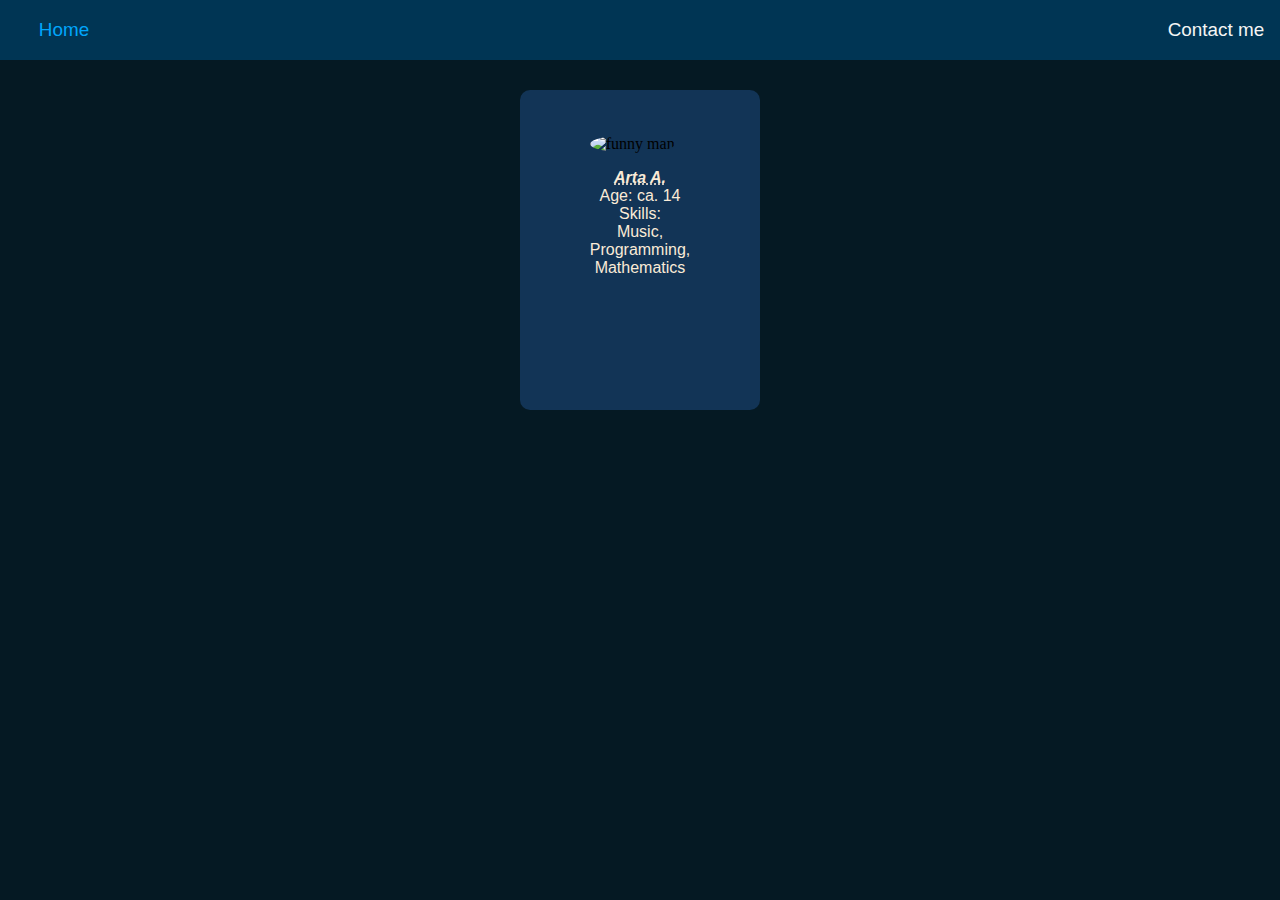
==== index.html @ 691a64c8 "fixed typos" ====
<!DOCTYPE html>
<html lang="en">
    <head>
        <meta charset="UTF-8">
        <meta http-equiv="X-UA-Compatible" content="IE=edge">
        <meta name="viewport" content="width=device-width, initial-scale=1">
        <meta name="description" content="The W's portfolio. Visit now!">
        <meta property="og:image" content="https://media.discordapp.net/attachments/1023521052183253073/1023521267975999568/292347.jpg?width=411&height=277">
        <link rel="stylesheet" href="./style.css">
        <title>Portfolio</title>
    </head>
    <body style="overflow-x:hidden;">
        <div id="taskbar">
            <button onclick="window.location='./index.html'" class="button">Home</button>
            <br>
            <button onclick="window.location='./contact.html'" class="button">Contact me</button>
        </div>
        <div class="wrapper2">
            <div class="banner">
                <div class="wrapper">
                    <div class="description" style="position: absolute; margin-top: 5vh;">
                        <br>
                        <div style="margin-left: 20px;">
                            <div class="flip-container">
                                <div class="flip-this">
                                    <img alt="funny man" id="pfp" src="https://media.discordapp.net/attachments/867788328057045015/1057449511611539527/pfp.jpg?width=160&height=160">
                                </div>
                            </div>
                            <p id="text" style="position: relative; text-align: center; margin-right: 20px;"><dfn><abbr title="An idiot"><strong>Arta A.</abbr></strong></dfn><br>Age: ca. 14<br>Skills:<br>Music, Programming, Mathematics</p>
                        </div>
                    </div>
                </div>
            </div>
        </div>
    </body>
</html>
---- style.css ----
/* prussian blue #003554 */
html {
    background-color: #051923;
}
#pfp {
    height: 100px;
    border-radius: 100%;
    /*margin-right: 25px;*/
}
#taskbar {
    position: absolute;
    top: 0;
    left: 0;
    width: 100%;
    height: 60px;
    background: #003554;
    display: grid;
    grid-template-columns: 2fr 5fr 0.5fr;
    margin-bottom: 10px;
}
#text {
    font-family:'Gill Sans', 'Gill Sans MT', Calibri, 'Trebuchet MS', sans-serif;
    color: antiquewhite;
}
#text:hover {
    color: #00a6fb;
    cursor: default;
}
.banner {
    margin-top: 10px;
    height: 20rem;
    background-color: #123456;
    border-radius: 10px;
    width: 15rem;
}

/* start taskbar buttons and animations*/
.button {
    text-align: center;
    font-family: 'Franklin Gothic Medium', 'Arial Narrow', Arial, sans-serif;
    font-size: 0.5cm;
    width: 10vw;
    vertical-align: middle;
    text-align: center;
    background-color: #003554;
    border-color: #003554;
    color: whitesmoke;
    border: 0px;
}
button:hover {
    color: #00a6fb;
    cursor:pointer;
}
/* end taskbar buttons and animations*/

.description {
    display: grid;
    grid-template-columns: 10fr 1fr 10fr;
}

/* Animation */
.flip-container {
    display: inline-block;
}
.flip-this {
    position: relative;
    width: 100%;
    height: 100%;
    transform: rotate(720deg);
    transition: all 1s ease-in-out 0s;
    transition-delay: 0.2s;
}
.flip-container:hover .flip-this {
    transition: 1s;
    transform: rotate(0deg);
}
/* End animation */
.wrapper {
    display: flex;
    justify-content: center;
}
@media only screen and (max-width: 800px) {
    #pfp {
        height: 90px;
    }
    .button {
        font-size: 0.3cm;
    }
    .banner {
        grid-template-columns: 2fr 5fr 2fr;
    }
}
@media only screen and (max-height: 500px) {
    .banner {
        height: 18rem;
    }
}
.wrapper2 {
    display: flex;
    justify-content: center;
    margin-top: 5rem;
}

.contact {
    display: grid; 
    grid-template-columns: 0.2fr 1fr;
}

.image {
    height: 2rem;
}
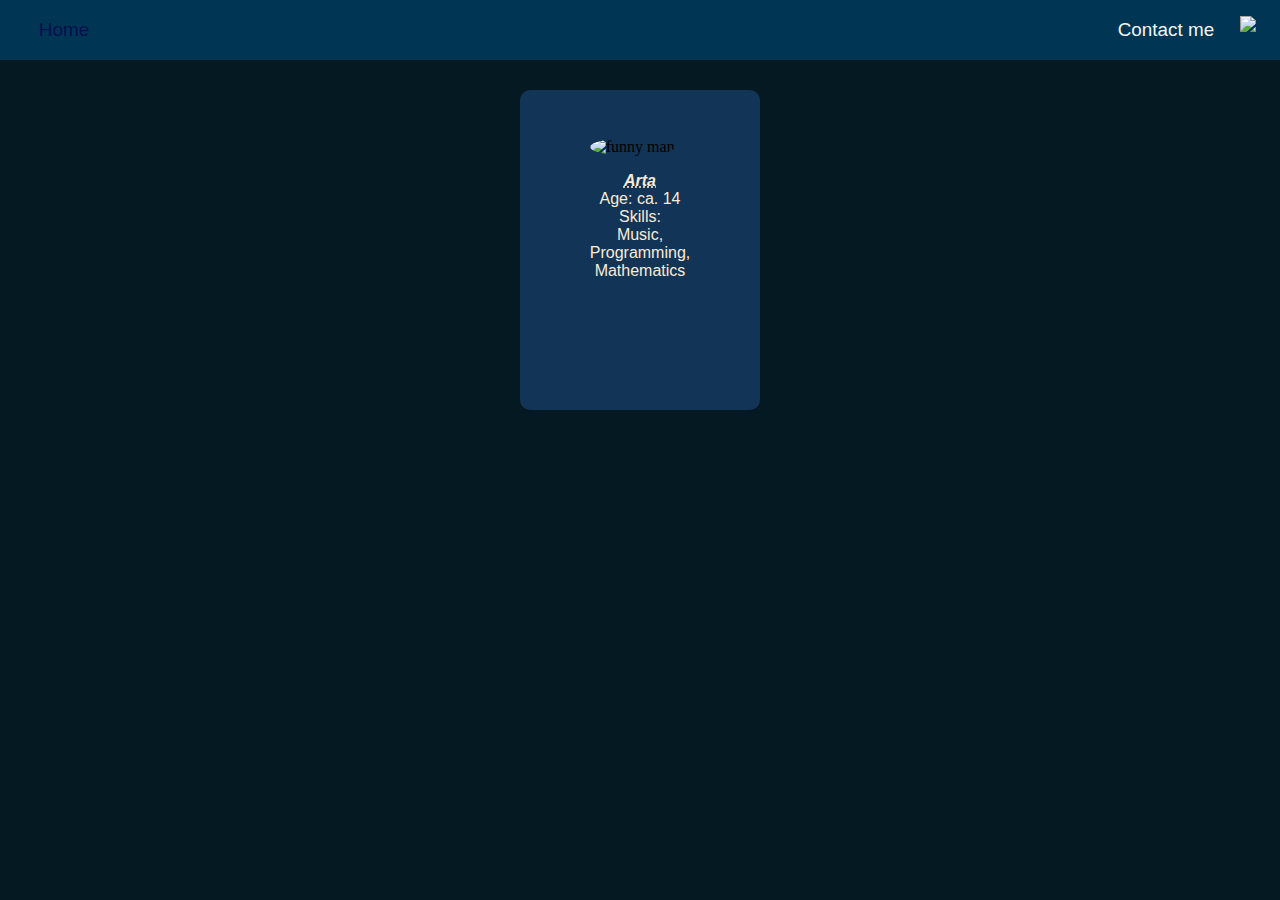
==== commit 153aaa0b: "Added Light theme!" ====
--- a/index.html
+++ b/index.html
@@ -1,5 +1,5 @@
 <!DOCTYPE html>
-<html lang="en">
+<html lang="en" id="background">
     <head>
         <meta charset="UTF-8">
         <meta http-equiv="X-UA-Compatible" content="IE=edge">
@@ -14,11 +14,12 @@
             <button onclick="window.location='./index.html'" class="button">Home</button>
             <br>
             <button onclick="window.location='./contact.html'" class="button">Contact me</button>
+            <a onclick="background()"><img class="theme" src="https://external-content.duckduckgo.com/iu/?u=https%3A%2F%2Fopenclipart.org%2Fimage%2F2400px%2Fsvg_to_png%2F244462%2FSUN-Black.png&f=1&nofb=1&ipt=7bbe81f42d465ef17e2e18abfbeb1c5367e5fe2e5ff758026a6583b3ef0d4d5b&ipo=images"></a>
         </div>
         <div class="wrapper2">
             <div class="banner">
                 <div class="wrapper">
-                    <div class="description" style="position: absolute; margin-top: 5vh;">
+                    <div class="description" style="position: absolute; margin-top: 3rem;">
                         <br>
                         <div style="margin-left: 20px;">
                             <div class="flip-container">
@@ -26,11 +27,12 @@
                                     <img alt="funny man" id="pfp" src="https://media.discordapp.net/attachments/867788328057045015/1057449511611539527/pfp.jpg?width=160&height=160">
                                 </div>
                             </div>
-                            <p id="text" style="position: relative; text-align: center; margin-right: 20px;"><dfn><abbr title="An idiot"><strong>Arta A.</abbr></strong></dfn><br>Age: ca. 14<br>Skills:<br>Music, Programming, Mathematics</p>
+                            <p id="text" style="position: relative; text-align: center; margin-right: 20px;"><dfn><abbr title="An idiot"><strong>Arta</abbr></strong></dfn><br>Age: ca. 14<br>Skills:<br>Music, Programming, Mathematics</p>
                         </div>
                     </div>
                 </div>
             </div>
         </div>
+        <script src="./index.js"></script>
     </body>
 </html>--- a/style.css
+++ b/style.css
@@ -1,11 +1,10 @@
 /* prussian blue #003554 */
-html {
+#background {
     background-color: #051923;
 }
 #pfp {
     height: 100px;
     border-radius: 100%;
-    /*margin-right: 25px;*/
 }
 #taskbar {
     position: absolute;
@@ -15,7 +14,7 @@
     height: 60px;
     background: #003554;
     display: grid;
-    grid-template-columns: 2fr 5fr 0.5fr;
+    grid-template-columns: 2fr 4.5fr 0.5fr 0.1fr;
     margin-bottom: 10px;
 }
 #text {
@@ -23,7 +22,7 @@
     color: antiquewhite;
 }
 #text:hover {
-    color: #00a6fb;
+    color: #040f4d;
     cursor: default;
 }
 .banner {
@@ -48,14 +47,26 @@
     border: 0px;
 }
 button:hover {
-    color: #00a6fb;
+    color: #040f4d;
     cursor:pointer;
 }
 /* end taskbar buttons and animations*/
 
 .description {
     display: grid;
-    grid-template-columns: 10fr 1fr 10fr;
+    grid-template-columns:
+    10fr 1fr 10fr;
+}
+
+.theme {
+    margin-top: 1rem;
+    width: 2rem;
+    margin-right: 1.5rem;
+    margin-left: 10px;
+    border: 0px;
+}
+.theme:hover {
+    cursor:pointer;
 }
 
 /* Animation */
@@ -75,26 +86,6 @@
     transform: rotate(0deg);
 }
 /* End animation */
-.wrapper {
-    display: flex;
-    justify-content: center;
-}
-@media only screen and (max-width: 800px) {
-    #pfp {
-        height: 90px;
-    }
-    .button {
-        font-size: 0.3cm;
-    }
-    .banner {
-        grid-template-columns: 2fr 5fr 2fr;
-    }
-}
-@media only screen and (max-height: 500px) {
-    .banner {
-        height: 18rem;
-    }
-}
 .wrapper2 {
     display: flex;
     justify-content: center;
@@ -108,4 +99,23 @@
 
 .image {
     height: 2rem;
-}+}
+.wrapper {
+    display: flex;
+    justify-content: center;
+}
+@media only screen and (max-width: 800px) {
+    #pfp {
+        height: 90px;
+    }
+    .button {
+        font-size: 0.3cm;
+        margin-left: 1.5rem;
+        margin-right: 1.5rem;
+    }
+    .theme {
+        width: 1.5rem;
+        margin-right: 0.5rem;
+        margin-left: 0;
+    }
+}
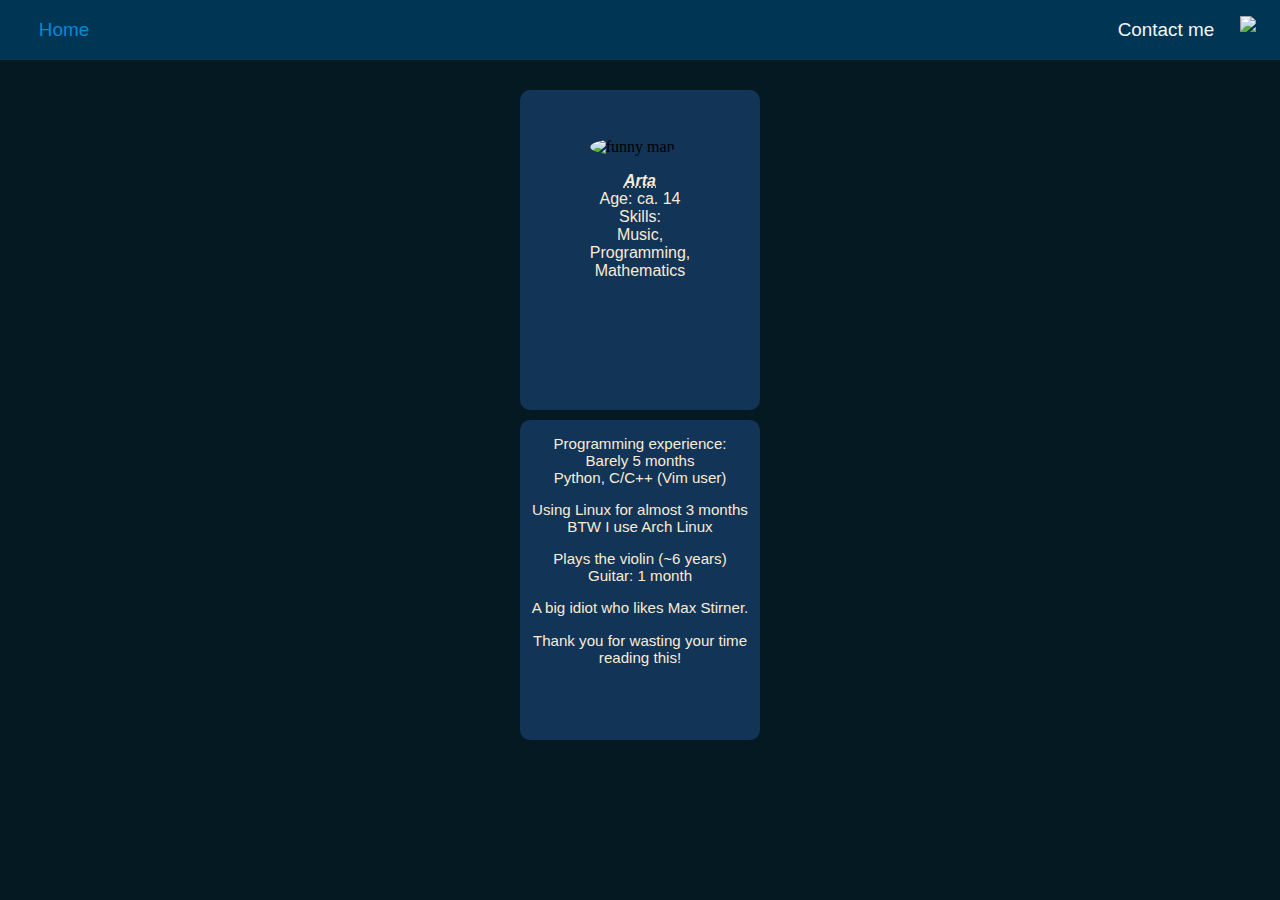
==== commit d94ec0ac: "a bit more description" ====
--- a/index.html
+++ b/index.html
@@ -9,7 +9,7 @@
         <link rel="stylesheet" href="./style.css">
         <title>Portfolio</title>
     </head>
-    <body style="overflow-x:hidden;">
+    <body >
         <div id="taskbar">
             <button onclick="window.location='./index.html'" class="button">Home</button>
             <br>
@@ -33,6 +33,19 @@
                 </div>
             </div>
         </div>
+        <div class="wrapper">
+            <div class="banner">
+                <div class="wrapper">
+                    <div>
+                        <p id="text2">Programming experience:<br>Barely 5 months<br>Python, C/C++ (Vim user)</p>
+                        <p id="text2">Using Linux for almost 3 months<br>BTW I use Arch Linux</p>
+                        <p id="text2">Plays the violin (~6 years)<br>Guitar: 1 month</p>
+                        <p id="text2">A big idiot who likes Max Stirner.</p>
+                        <p id="text2">Thank you for wasting your time reading this!</p>
+                    </div>
+                </div>
+            </div>
+        </div>
         <script src="./index.js"></script>
     </body>
 </html>--- a/style.css
+++ b/style.css
@@ -21,8 +21,19 @@
     font-family:'Gill Sans', 'Gill Sans MT', Calibri, 'Trebuchet MS', sans-serif;
     color: antiquewhite;
 }
+#text2 {
+    font-family: 'Gill Sans', 'Gill Sans MT', Calibri, 'Trebuchet MS', sans-serif;
+    color: antiquewhite;
+    text-align: center;
+    font-size: 4mm;
+
+}
 #text:hover {
-    color: #040f4d;
+    color: #0089d8;
+    cursor: default;
+}
+#text2:hover {
+    color: #0089d8;
     cursor: default;
 }
 .banner {
@@ -47,7 +58,7 @@
     border: 0px;
 }
 button:hover {
-    color: #040f4d;
+    color: #0089d8;
     cursor:pointer;
 }
 /* end taskbar buttons and animations*/
@@ -119,3 +130,7 @@
         margin-left: 0;
     }
 }
+
+body {
+    overflow-x:hidden;
+}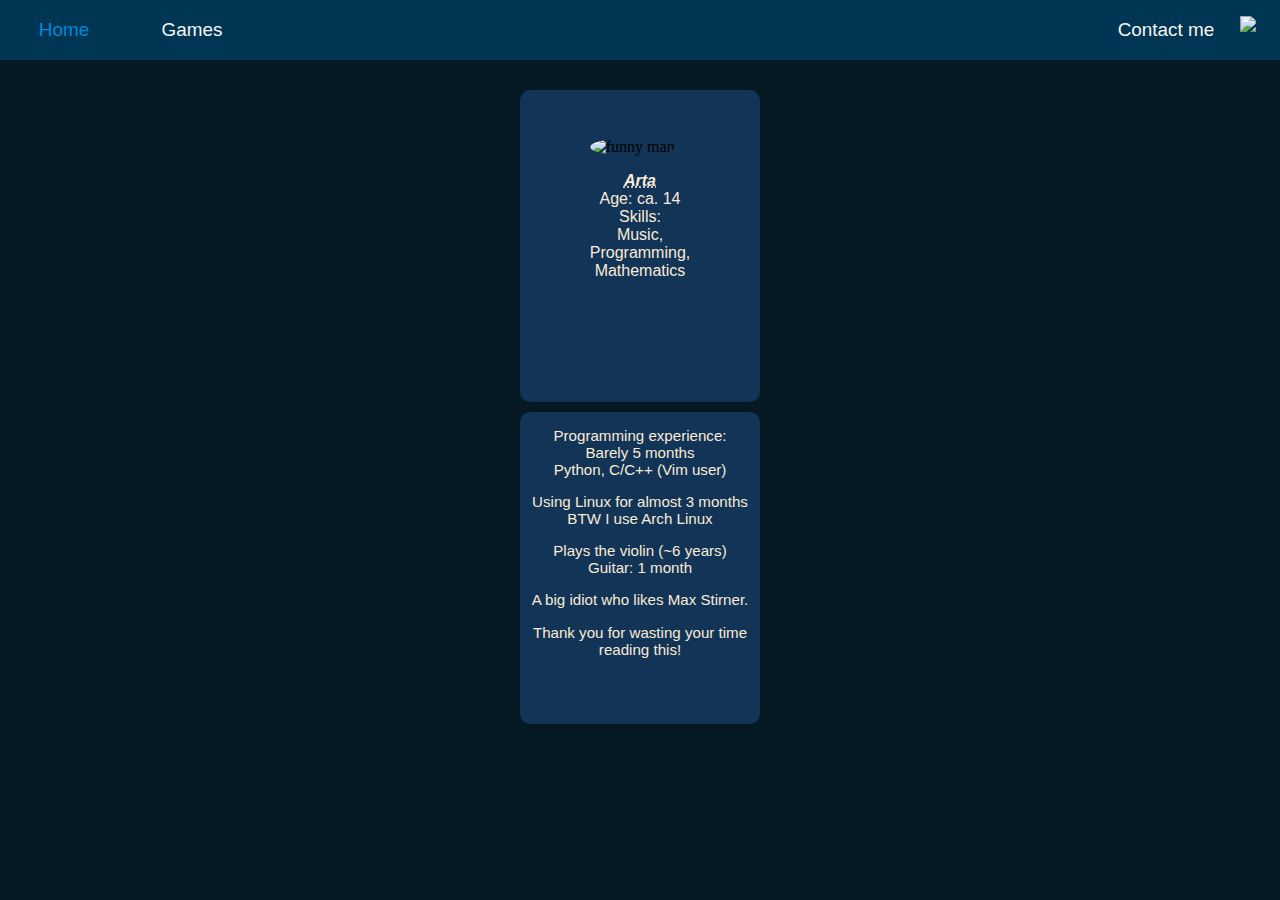
==== commit 5f63e590: "Cleaned and organized stuff + new feature cminsoon" ====
--- a/index.html
+++ b/index.html
@@ -6,12 +6,13 @@
         <meta name="viewport" content="width=device-width, initial-scale=1">
         <meta name="description" content="The W's portfolio. Visit now!">
         <meta property="og:image" content="https://media.discordapp.net/attachments/1023521052183253073/1023521267975999568/292347.jpg?width=411&height=277">
-        <link rel="stylesheet" href="./style.css">
+        <link rel="stylesheet" href="./CSS/style.css">
         <title>Portfolio</title>
     </head>
     <body >
         <div id="taskbar">
             <button onclick="window.location='./index.html'" class="button">Home</button>
+            <button onclick="window.location='./Game/game.html'" class="button">Games</button>
             <br>
             <button onclick="window.location='./contact.html'" class="button">Contact me</button>
             <a onclick="background()"><img class="theme" src="https://external-content.duckduckgo.com/iu/?u=https%3A%2F%2Fopenclipart.org%2Fimage%2F2400px%2Fsvg_to_png%2F244462%2FSUN-Black.png&f=1&nofb=1&ipt=7bbe81f42d465ef17e2e18abfbeb1c5367e5fe2e5ff758026a6583b3ef0d4d5b&ipo=images"></a>
@@ -46,6 +47,6 @@
                 </div>
             </div>
         </div>
-        <script src="./index.js"></script>
+        <script src="./JavaScript/index.js"></script>
     </body>
 </html>--- a/CSS/style.css
+++ b/CSS/style.css
@@ -0,0 +1,136 @@
+/* prussian blue #003554 */
+#background {
+    background-color: #051923;
+}
+#pfp {
+    height: 100px;
+    border-radius: 100%;
+}
+#taskbar {
+    position: absolute;
+    top: 0;
+    left: 0;
+    width: 100%;
+    height: 60px;
+    background: #003554;
+    display: grid;
+    grid-template-columns: 0.2fr 0.2fr 4fr 0.5fr 0.1fr;
+    margin-bottom: 10px;
+}
+#text {
+    font-family:'Gill Sans', 'Gill Sans MT', Calibri, 'Trebuchet MS', sans-serif;
+    color: antiquewhite;
+}
+#text2 {
+    font-family: 'Gill Sans', 'Gill Sans MT', Calibri, 'Trebuchet MS', sans-serif;
+    color: antiquewhite;
+    text-align: center;
+    font-size: 4mm;
+
+}
+#text:hover {
+    color: #0089d8;
+    cursor: default;
+}
+#text2:hover {
+    color: #0089d8;
+    cursor: default;
+}
+.banner {
+    margin-top: 10px;
+    height: 19.5rem;
+    background-color: #123456;
+    border-radius: 10px;
+    width: 15rem;
+}
+
+/* start taskbar buttons and animations*/
+.button {
+    text-align: center;
+    font-family: 'Franklin Gothic Medium', 'Arial Narrow', Arial, sans-serif;
+    font-size: 0.5cm;
+    width: 10vw;
+    vertical-align: middle;
+    text-align: center;
+    background-color: #003554;
+    border-color: #003554;
+    color: whitesmoke;
+    border: 0px;
+}
+button:hover {
+    color: #0089d8;
+    cursor:pointer;
+}
+/* end taskbar buttons and animations*/
+
+.description {
+    display: grid;
+    grid-template-columns:
+    10fr 1fr 10fr;
+}
+
+.theme {
+    margin-top: 1rem;
+    width: 2rem;
+    margin-right: 1.5rem;
+    margin-left: 10px;
+    border: 0px;
+}
+.theme:hover {
+    cursor:pointer;
+}
+
+/* Animation */
+.flip-container {
+    display: inline-block;
+}
+.flip-this {
+    position: relative;
+    width: 100%;
+    height: 100%;
+    transform: rotate(720deg);
+    transition: all 1s ease-in-out 0s;
+    transition-delay: 0.2s;
+}
+.flip-container:hover .flip-this {
+    transition: 1s;
+    transform: rotate(0deg);
+}
+/* End animation */
+.wrapper2 {
+    display: flex;
+    justify-content: center;
+    margin-top: 5rem;
+}
+
+.contact {
+    display: grid; 
+    grid-template-columns: 0.2fr 1fr;
+}
+
+.image {
+    height: 2rem;
+}
+.wrapper {
+    display: flex;
+    justify-content: center;
+}
+@media only screen and (max-width: 800px) {
+    #pfp {
+        height: 90px;
+    }
+    .button {
+        font-size: 0.3cm;
+        margin-left: 1.5rem;
+        margin-right: 1.5rem;
+    }
+    .theme {
+        width: 1.5rem;
+        margin-right: 0.5rem;
+        margin-left: 0;
+    }
+}
+
+body {
+    overflow-x:hidden;
+}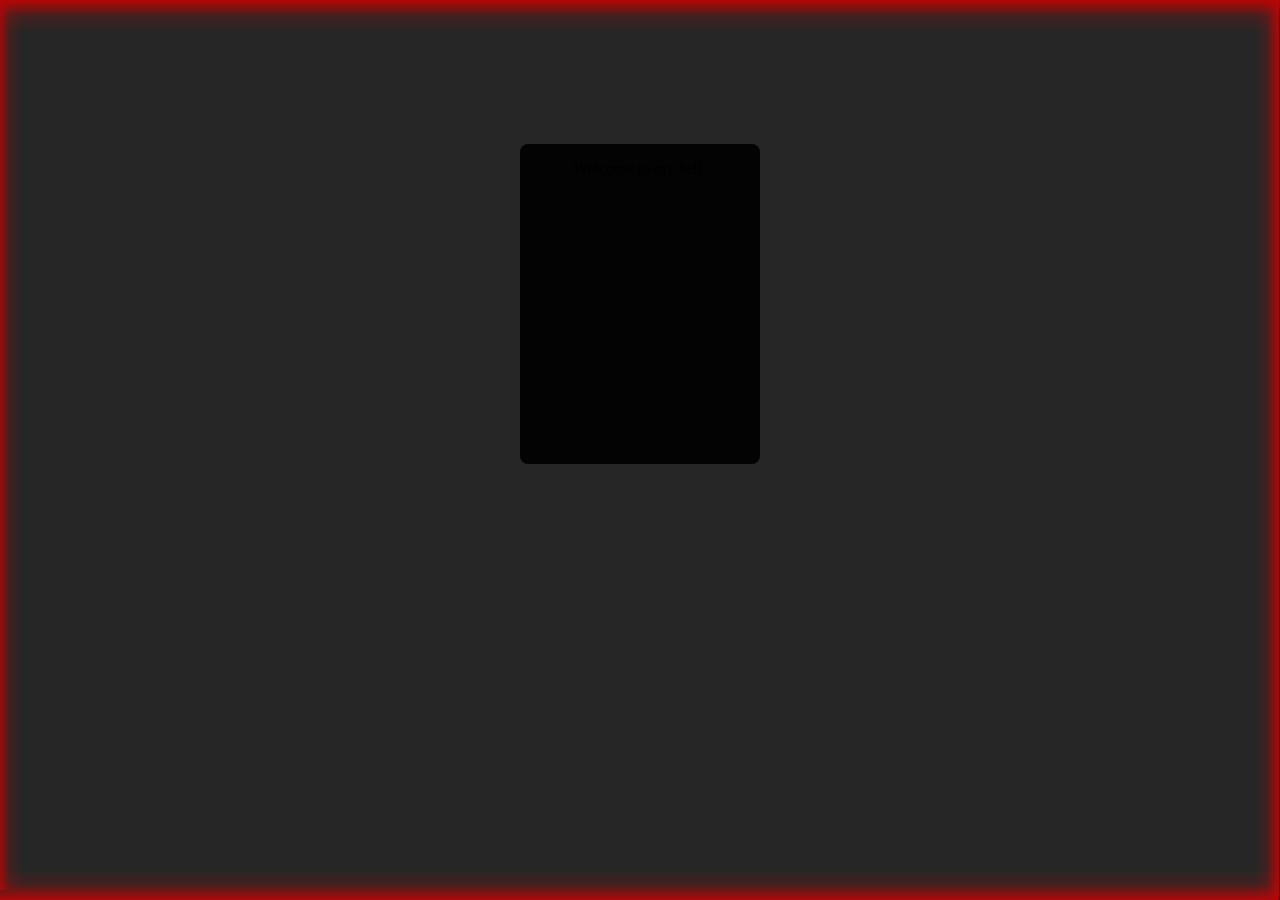
==== commit f56a243b: "random update fr" ====
--- a/index.html
+++ b/index.html
@@ -9,44 +9,21 @@
         <link rel="stylesheet" href="./CSS/style.css">
         <title>Portfolio</title>
     </head>
-    <body >
-        <div id="taskbar">
-            <button onclick="window.location='./index.html'" class="button">Home</button>
-            <button onclick="window.location='./Game/game.html'" class="button">Games</button>
+    <body>
+        <div id="top-decoration"></div>
+        <div id="bottom-decoration"></div>
+        <div id="left-decoration"></div>
+        <div id="right-decoration"></div>
+        <div id="recenter">
             <br>
-            <button onclick="window.location='./contact.html'" class="button">Contact me</button>
-            <a onclick="background()"><img class="theme" src="https://external-content.duckduckgo.com/iu/?u=https%3A%2F%2Fopenclipart.org%2Fimage%2F2400px%2Fsvg_to_png%2F244462%2FSUN-Black.png&f=1&nofb=1&ipt=7bbe81f42d465ef17e2e18abfbeb1c5367e5fe2e5ff758026a6583b3ef0d4d5b&ipo=images"></a>
-        </div>
-        <div class="wrapper2">
-            <div class="banner">
-                <div class="wrapper">
-                    <div class="description" style="position: absolute; margin-top: 3rem;">
-                        <br>
-                        <div style="margin-left: 20px;">
-                            <div class="flip-container">
-                                <div class="flip-this">
-                                    <img alt="funny man" id="pfp" src="https://media.discordapp.net/attachments/867788328057045015/1057449511611539527/pfp.jpg?width=160&height=160">
-                                </div>
-                            </div>
-                            <p id="text" style="position: relative; text-align: center; margin-right: 20px;"><dfn><abbr title="An idiot"><strong>Arta</abbr></strong></dfn><br>Age: ca. 14<br>Skills:<br>Music, Programming, Mathematics</p>
-                        </div>
+            <div class="center">
+                <div id="card-hell">
+                    <div class="center">
+                        <p>Welcome to my hell.</p>
                     </div>
                 </div>
             </div>
+            <br>
         </div>
-        <div class="wrapper">
-            <div class="banner">
-                <div class="wrapper">
-                    <div>
-                        <p id="text2">Programming experience:<br>Barely 5 months<br>Python, C/C++ (Vim user)</p>
-                        <p id="text2">Using Linux for almost 3 months<br>BTW I use Arch Linux</p>
-                        <p id="text2">Plays the violin (~6 years)<br>Guitar: 1 month</p>
-                        <p id="text2">A big idiot who likes Max Stirner.</p>
-                        <p id="text2">Thank you for wasting your time reading this!</p>
-                    </div>
-                </div>
-            </div>
-        </div>
-        <script src="./JavaScript/index.js"></script>
     </body>
 </html>--- a/CSS/style.css
+++ b/CSS/style.css
@@ -1,136 +1,65 @@
-/* prussian blue #003554 */
-#background {
-    background-color: #051923;
+body {
+    background-color: rgba(0, 0, 0, 0.85);
+    overflow-x: hidden;
+    overflow-y: hidden;
 }
-#pfp {
-    height: 100px;
-    border-radius: 100%;
-}
-#taskbar {
-    position: absolute;
+
+#top-decoration {
     top: 0;
     left: 0;
-    width: 100%;
-    height: 60px;
-    background: #003554;
-    display: grid;
-    grid-template-columns: 0.2fr 0.2fr 4fr 0.5fr 0.1fr;
-    margin-bottom: 10px;
-}
-#text {
-    font-family:'Gill Sans', 'Gill Sans MT', Calibri, 'Trebuchet MS', sans-serif;
-    color: antiquewhite;
-}
-#text2 {
-    font-family: 'Gill Sans', 'Gill Sans MT', Calibri, 'Trebuchet MS', sans-serif;
-    color: antiquewhite;
-    text-align: center;
-    font-size: 4mm;
-
-}
-#text:hover {
-    color: #0089d8;
-    cursor: default;
-}
-#text2:hover {
-    color: #0089d8;
-    cursor: default;
-}
-.banner {
-    margin-top: 10px;
-    height: 19.5rem;
-    background-color: #123456;
-    border-radius: 10px;
-    width: 15rem;
+    position: absolute;
+    background: linear-gradient(rgba(180, 6, 6, 1),rgba(180, 6, 6, 0.2), rgba(0, 0, 0, 0));
+    height: 2rem;
+    width: 105%;
 }
 
-/* start taskbar buttons and animations*/
-.button {
-    text-align: center;
-    font-family: 'Franklin Gothic Medium', 'Arial Narrow', Arial, sans-serif;
-    font-size: 0.5cm;
-    width: 10vw;
-    vertical-align: middle;
-    text-align: center;
-    background-color: #003554;
-    border-color: #003554;
-    color: whitesmoke;
-    border: 0px;
-}
-button:hover {
-    color: #0089d8;
-    cursor:pointer;
-}
-/* end taskbar buttons and animations*/
-
-.description {
-    display: grid;
-    grid-template-columns:
-    10fr 1fr 10fr;
+#bottom-decoration {
+    height: 2rem;
+    width: 100%;
+    position: absolute;
+    background: linear-gradient(360deg, rgba(180, 6, 6, 1),rgba(180, 6, 6, 0.2), rgba(0, 0, 0, 0));
+    bottom: 0;
+    transform: translateX(-0.75%);
 }
 
-.theme {
-    margin-top: 1rem;
-    width: 2rem;
-    margin-right: 1.5rem;
-    margin-left: 10px;
-    border: 0px;
-}
-.theme:hover {
-    cursor:pointer;
+#left-decoration {
+    position: absolute;
+    height: 100%;
+    width: 1.5rem;
+    background: linear-gradient(90deg, rgba(180, 6, 6, 1),rgba(180, 6, 6, 0.2), rgba(0, 0, 0, 0));
+    transform: translateY(-2%) translateX(-45%);
 }
 
-/* Animation */
-.flip-container {
-    display: inline-block;
-}
-.flip-this {
-    position: relative;
-    width: 100%;
+#right-decoration {
+    position: absolute;
+    right: 0;
     height: 100%;
-    transform: rotate(720deg);
-    transition: all 1s ease-in-out 0s;
-    transition-delay: 0.2s;
-}
-.flip-container:hover .flip-this {
-    transition: 1s;
-    transform: rotate(0deg);
-}
-/* End animation */
-.wrapper2 {
-    display: flex;
-    justify-content: center;
-    margin-top: 5rem;
+    width: 1.5rem;
+    background: linear-gradient(270deg, rgba(180, 6, 6, 1),rgba(180, 6, 6, 0.2), rgba(0, 0, 0, 0));
+    transform: translateY(-1%) translateX(-5%);
 }
 
-.contact {
-    display: grid; 
-    grid-template-columns: 0.2fr 1fr;
+#card-hell {
+    cursor: default;
+    background-color: rgba(0, 0, 0, 0.9);
+    width: 15rem;
+    height: 20rem;
+    border-radius: 0.5rem;
+    transition: 1s;
 }
 
-.image {
-    height: 2rem;
+#card-hell:hover {
+    transition: 1s;
+    color: rgba(255, 0, 0, 0.95);
 }
-.wrapper {
+
+.center {
     display: flex;
     justify-content: center;
 }
-@media only screen and (max-width: 800px) {
-    #pfp {
-        height: 90px;
-    }
-    .button {
-        font-size: 0.3cm;
-        margin-left: 1.5rem;
-        margin-right: 1.5rem;
-    }
-    .theme {
-        width: 1.5rem;
-        margin-right: 0.5rem;
-        margin-left: 0;
-    }
-}
 
-body {
-    overflow-x:hidden;
+#recenter {
+    display: grid;
+    grid-template-rows: repeat(3, 1fr);
+    height: 37rem;
 }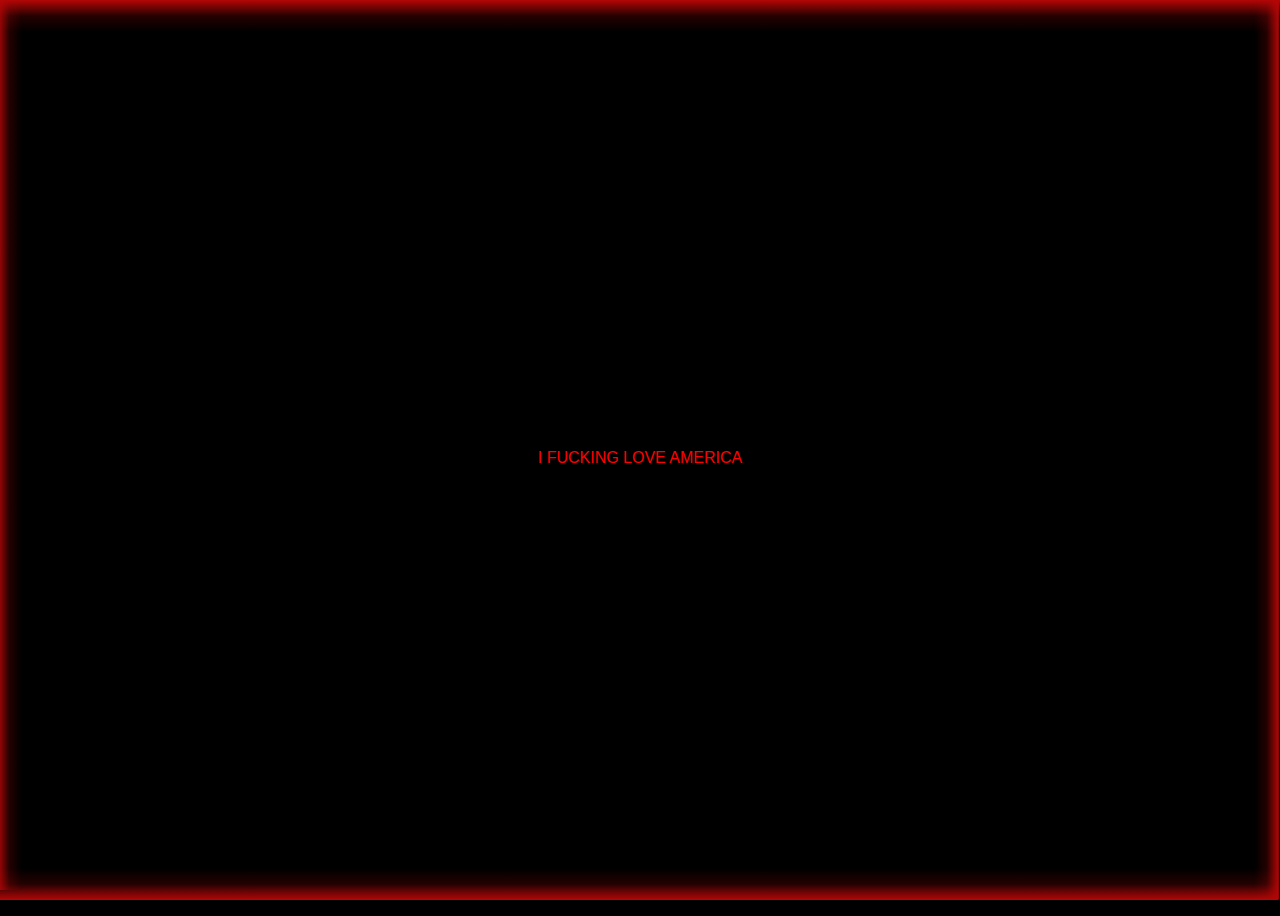
==== commit c017ad80: "joe mama" ====
--- a/index.html
+++ b/index.html
@@ -14,16 +14,9 @@
         <div id="bottom-decoration"></div>
         <div id="left-decoration"></div>
         <div id="right-decoration"></div>
-        <div id="recenter">
-            <br>
-            <div class="center">
-                <div id="card-hell">
-                    <div class="center">
-                        <p>Welcome to my hell.</p>
-                    </div>
-                </div>
-            </div>
-            <br>
+        <div class="center">
+            <p id="america">I FUCKING LOVE AMERICA</p>
         </div>
+        <script src="./lol.js"></script>
     </body>
 </html>--- a/CSS/style.css
+++ b/CSS/style.css
@@ -1,7 +1,10 @@
 body {
-    background-color: rgba(0, 0, 0, 0.85);
+    background-color: rgba(0, 0, 0);
     overflow-x: hidden;
     overflow-y: hidden;
+}
+body:hover {
+    cursor: alias;
 }
 
 #top-decoration {
@@ -54,12 +57,21 @@
 }
 
 .center {
+    height: 100vh;
+    position: relative;
     display: flex;
+    align-items: center;
     justify-content: center;
 }
 
-#recenter {
-    display: grid;
-    grid-template-rows: repeat(3, 1fr);
-    height: 37rem;
+#america {
+    display: inline-flex;
+    color: red;
+    font-family: Verdana, Geneva, Tahoma, sans-serif;
+    transition: 1s;
+}
+
+#america:hover {
+    cursor:vertical-text; 
+    color: #C71585;
 }